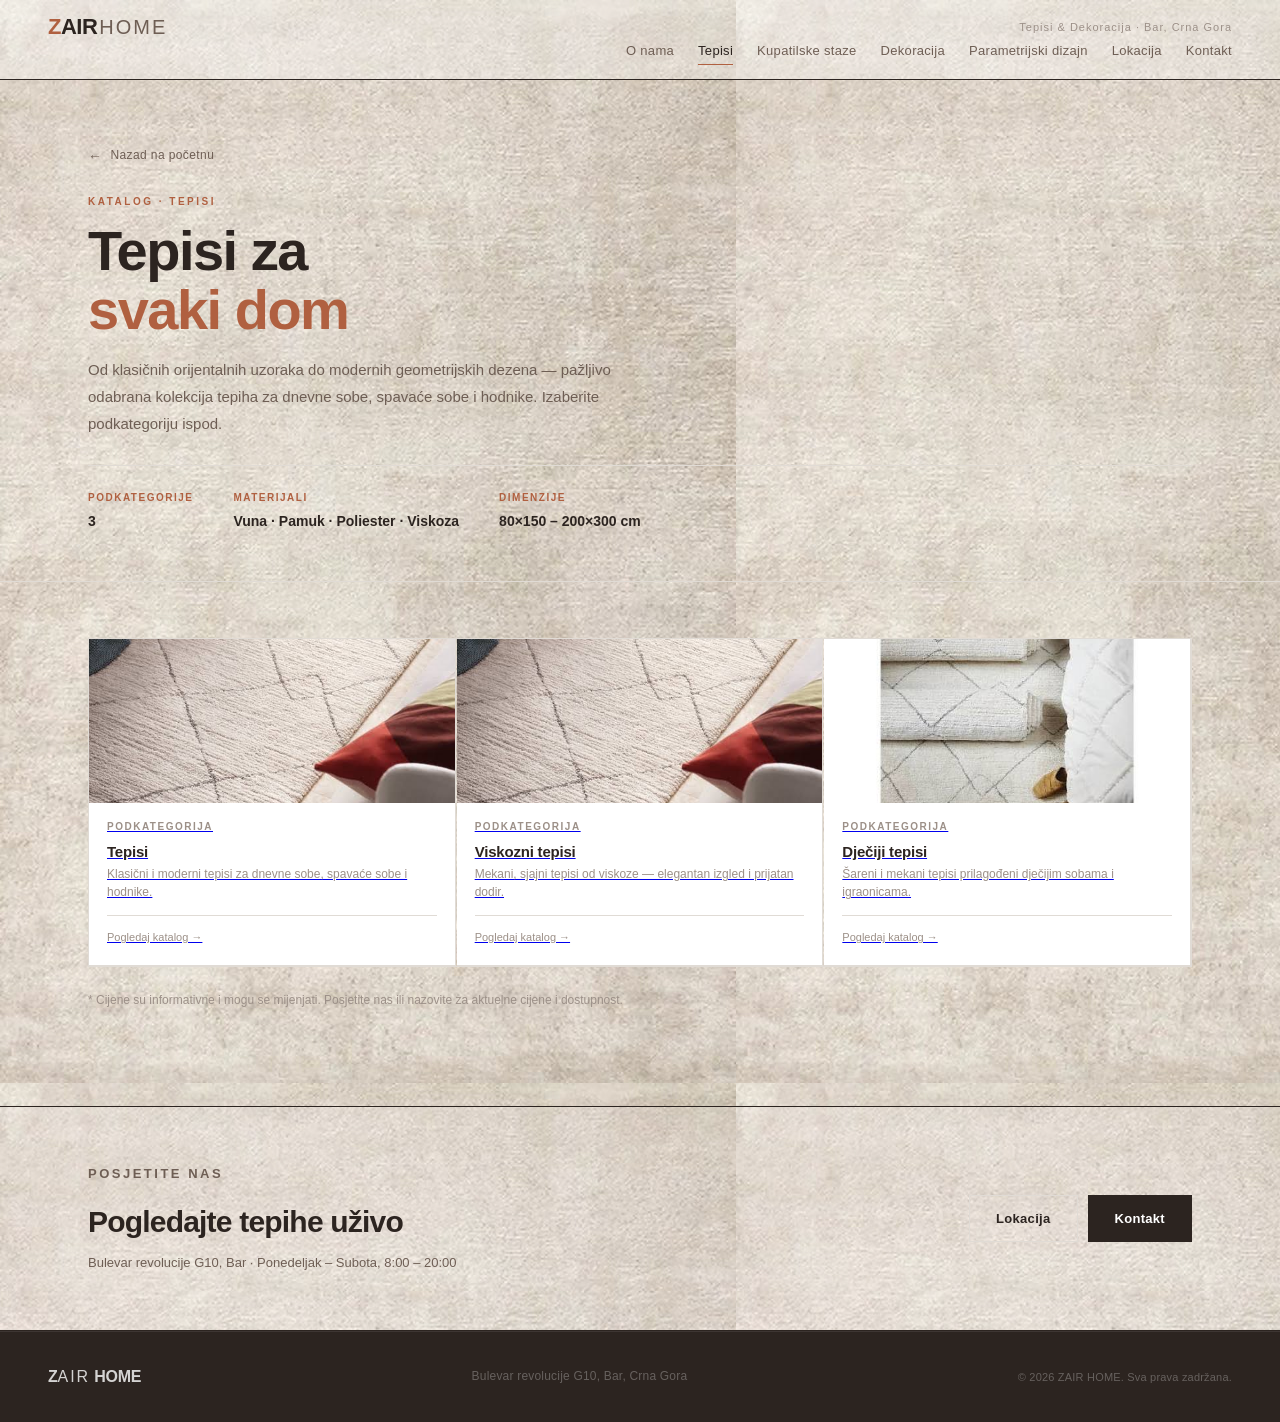
==== Tepisi.html @ 649bf8f8 "Initial commit" ====
<!DOCTYPE html>
<html lang="sr">
<head>
  <meta charset="UTF-8" />
  <meta name="viewport" content="width=device-width, initial-scale=1.0"/>
  <title>Tepisi – ZAIR HOME, Bar</title>
  <link rel="stylesheet" href="Style.css"/>
</head>

<body>

  <!-- HEADER -->
  <header>
    <div class="header-top">
      <a href="index.html" class="logo"><span class="logo-z">Z</span>AIR<span class="logo-home">HOME</span></a>
      <span class="header-tagline">Tepisi &amp; Dekoracija · Bar, Crna Gora</span>
      <button class="nav-toggle" aria-label="Otvori meni">&#9776;</button>
    </div>
    <div class="header-bottom">
      <nav>
        <a href="index.html#o-nama">O nama</a>
        <!-- <a href="katalog.html">Katalog</a> -->
        <a href="Tepisi.html" class="nav-active" aria-current="page">Tepisi</a>
        <a href="Kupatilske staze.html">Kupatilske staze</a>
        <a href="Dekoracija.html">Dekoracija</a>
        <a href="Parametrijski dizajn.html">Parametrijski dizajn</a>
        <a href="index.html#lokacija">Lokacija</a>
        <a href="index.html#kontakt">Kontakt</a>
      </nav>
    </div>
  </header>

  <!-- PAGE HERO -->
  <section class="page-hero reveal">
    <div class="container">
      <a href="index.html" class="back-link">Nazad na početnu</a>
      <p class="label">Katalog · Tepisi</p>
      <h1>Tepisi za<br><em>svaki dom</em></h1>
      <p class="page-desc">Od klasičnih orijentalnih uzoraka do modernih geometrijskih dezena — pažljivo odabrana kolekcija tepiha za dnevne sobe, spavaće sobe i hodnike. Izaberite podkategoriju ispod.</p>
      <div class="page-hero-meta">
        <div class="meta-item"><span class="meta-label">Podkategorije</span><span class="meta-value">3</span></div>
        <div class="meta-item"><span class="meta-label">Materijali</span><span class="meta-value">Vuna · Pamuk · Poliester · Viskoza</span></div>
        <div class="meta-item"><span class="meta-label">Dimenzije</span><span class="meta-value">80×150 – 200×300 cm</span></div>
      </div>
    </div>
  </section>

  <!-- PODKATEGORIJE -->
  <section class="section-products reveal">
    <div class="container">

      <!--
        PODKATEGORIJE TEPIHA
        Svaka kartica ispod je link ka posebnom html fajlu koji sadrži
        proizvode iz te podkategorije (isti "product-card" grid koji si
        do sada koristila na ovoj stranici).

        FOTOGRAFIJE ZA KARTICE: stavi sliku u images/tepisi/ pod imenom
        koje već piše u src="..." ispod. Dok slika ne postoji, kartica
        automatski prikazuje "Dodaj fotografiju" (isto kao i za proizvode).

        Fajlovi podkategorija (kreirani uz ovu stranicu):
          - klasicni-tepisi.html
          - viskozni-tepisi.html
          - djeciji-tepisi.html
        U svaki od njih dodaješ proizvode na isti način kao ranije u
        ovom fajlu (kopiraj/nalijepi <article class="product-card">...).
      -->

      <div class="product-grid" id="subcategory-grid" style="grid-template-columns: repeat(3, 1fr);">

        <a class="product-card" href="Klasicni tepisi.html">
          <div class="product-img">
            <img src="images/tepisi/klasicni/tepih2.jpg" alt="Tepisi">
          </div>
          <div class="product-info">
            <span class="product-tag">Podkategorija</span>
            <h3>Tepisi</h3>
            <p class="product-desc">Klasični i moderni tepisi za dnevne sobe, spavaće sobe i hodnike.</p>
            <div class="product-footer">
              <span class="sizes">Pogledaj katalog →</span>
            </div>
          </div>
        </a>

        <a class="product-card" href="Viskozni tepisi.html">
          <div class="product-img">
            <img src="images/tepisi/viskozni/cover.jpg" alt="Viskozni tepisi">
          </div>
          <div class="product-info">
            <span class="product-tag">Podkategorija</span>
            <h3>Viskozni tepisi</h3>
            <p class="product-desc">Mekani, sjajni tepisi od viskoze — elegantan izgled i prijatan dodir.</p>
            <div class="product-footer">
              <span class="sizes">Pogledaj katalog →</span>
            </div>
          </div>
        </a>

        <a class="product-card" href="Djeciji tepisi.html">
          <div class="product-img">
            <img src="images/tepisi/djeciji/cover.jpg" alt="Dječiji tepisi">
          </div>
          <div class="product-info">
            <span class="product-tag">Podkategorija</span>
            <h3>Dječiji tepisi</h3>
            <p class="product-desc">Šareni i mekani tepisi prilagođeni dječijim sobama i igraonicama.</p>
            <div class="product-footer">
              <span class="sizes">Pogledaj katalog →</span>
            </div>
          </div>
        </a>

      </div>

      <p class="catalog-note">* Cijene su informativne i mogu se mijenjati. Posjetite nas ili nazovite za aktuelne cijene i dostupnost.</p>
    </div>
  </section>

  <!-- CTA -->
  <section class="page-cta reveal">
    <div class="container page-cta-inner">
      <div>
        <p class="label">Posjetite nas</p>
        <h2>Pogledajte tepihe uživo</h2>
        <p>Bulevar revolucije G10, Bar · Ponedeljak – Subota, 8:00 – 20:00</p>
      </div>
      <div class="page-cta-actions">
        <a href="index.html#lokacija" class="btn-ghost">Lokacija</a>
        <a href="index.html#kontakt" class="btn-primary">Kontakt</a>
      </div>
    </div>
  </section>

  <footer>
    <div class="footer-logo">Z<span>AIR</span> HOME</div>
    <p>Bulevar revolucije G10, Bar, Crna Gora</p>
    <p class="footer-copy">© 2026 ZAIR HOME. Sva prava zadržana.</p>
  </footer>

  <script src="main.js"></script>
</body>
</html>
---- Style.css ----
/* ==============================
   RESET & BASE
============================== */
*, *::before, *::after {
  margin: 0;
  padding: 0;
  box-sizing: border-box;
}

:root {
  --white:        #ffffff;
  --snow:         #fafafa;
  --mist:         #f3f1ee;
  --stone:        #e8e4df;
  --dusk:         #c9c3bb;
  --rust:         #b06040;
  --rust-soft:    #c87c5c;
  --rust-pale:    #f5ece7;
  --charcoal:     #2c2420;
  --warm-gray:    #6e5e54;
  --cool-gray:    #9c9088;
  --border:       #e0dbd5;

  --sans: "Inter", "Segoe UI", "Helvetica Neue", Arial, sans-serif;
  --serif: Georgia, "Times New Roman", serif;
}

html { scroll-behavior: smooth; }

body {
  background-color: var(--white);
  background-image: url('images/pozadina.jpg');
  background-repeat: repeat;
  color: var(--charcoal);
  font-family: var(--sans);
  font-size: 15px;
  line-height: 1.65;
  -webkit-font-smoothing: antialiased;
}

.container {
  max-width: 1200px;
  margin: 0 auto;
  padding: 0 48px;
}

/* ==============================
   SCROLL REVEAL
============================== */
.reveal {
  opacity: 0;
  transform: translateY(16px);
  transition: opacity 0.55s ease, transform 0.55s ease;
}
.reveal.visible { opacity: 1; transform: none; }

/* ==============================
   HEADER — two-row stacked layout
============================== */
header {
  position: sticky;
  top: 0;
  z-index: 100;
  background: rgba(255, 255, 255, 0.35);
  border-bottom: 1.5px solid var(--charcoal);
}

.header-top {
  display: flex;
  align-items: center;
  justify-content: space-between;
  padding: 14px 48px 0;
}

.header-bottom {
  padding: 0 48px 14px;
  display: flex;
  justify-content: flex-end;
}

.logo {
  font-family: var(--sans);
  font-size: 22px;
  font-weight: 800;
  letter-spacing: -0.5px;
  color: var(--charcoal);
  line-height: 1;
  text-decoration: none;
}
.logo-z { color: var(--rust); }
.logo-home {
  font-weight: 300;
  font-size: 20px;
  letter-spacing: 2px;
  color: var(--warm-gray);
  margin-left: 2px;
}

.header-tagline {
  font-size: 11px;
  color: var(--cool-gray);
  letter-spacing: 1px;
  padding: 4px 0;
}

nav {
  display: flex;
  align-items: center;
}
nav a {
  margin-left: 24px;
  text-decoration: none;
  color: var(--warm-gray);
  font-size: 13px;
  font-weight: 500;
  letter-spacing: 0.3px;
  padding-bottom: 2px;
  border-bottom: 1.5px solid transparent;
  transition: color 0.18s, border-color 0.18s;
}
nav a:hover {
  color: var(--charcoal);
  border-bottom-color: var(--charcoal);
}
nav a.nav-active {
  color: var(--charcoal);
  border-bottom-color: var(--rust);
}

.nav-toggle {
  display: none;
  background: none;
  border: none;
  font-size: 22px;
  cursor: pointer;
  color: var(--charcoal);
}

/* ==============================
   HERO — left-heavy, ruled lines
============================== */
.hero {
  min-height: 86vh;
  display: grid;
  grid-template-rows: 1fr auto;
  padding: 72px 48px 0;
  background: transparent;
  position: relative;
  overflow: hidden;
}

.hero-content {
  position: relative;
  z-index: 2;
  max-width: 640px;
  padding-top: 20px;
}

.hero-eyebrow {
  font-size: 11px;
  letter-spacing: 2px;
  text-transform: uppercase;
  color: var(--rust);
  margin-bottom: 20px;
  font-weight: 600;
  display: flex;
  align-items: center;
  gap: 10px;
}
.hero-eyebrow::after {
  content: '';
  display: block;
  height: 1px;
  width: 40px;
  background: var(--rust);
  opacity: 0.5;
}

.hero h1 {
  font-family: var(--sans);
  font-size: clamp(40px, 6vw, 86px);
  line-height: 1.0;
  font-weight: 800;
  color: var(--charcoal);
  margin-bottom: 22px;
  letter-spacing: -2px;
}

.hero h1 em {
  font-style: normal;
  color: var(--rust);
}

.hero-sub {
  font-size: 16px;
  color: var(--warm-gray);
  max-width: 420px;
  margin-bottom: 40px;
  line-height: 1.75;
  font-weight: 400;
}

.hero-ctas {
  display: flex;
  gap: 12px;
  flex-wrap: wrap;
}

.btn-primary {
  display: inline-flex;
  align-items: center;
  gap: 8px;
  padding: 12px 26px;
  background: var(--charcoal);
  color: var(--white);
  text-decoration: none;
  font-size: 13px;
  font-weight: 600;
  letter-spacing: 0.3px;
  border: 1.5px solid var(--charcoal);
  transition: background 0.2s, color 0.2s;
}
.btn-primary:hover {
  background: var(--rust);
  border-color: var(--rust);
}

.btn-ghost {
  display: inline-flex;
  align-items: center;
  gap: 8px;
  padding: 12px 26px;
  background: transparent;
  color: var(--charcoal);
  text-decoration: none;
  font-size: 13px;
  font-weight: 600;
  letter-spacing: 0.3px;
  border: 1.5px solid var(--border);
  transition: border-color 0.2s, color 0.2s;
}
.btn-ghost:hover {
  border-color: var(--charcoal);
}

/* Decorative right element */
.hero-pattern {
  position: absolute;
  right: 48px;
  top: 72px;
  bottom: 0;
  width: 340px;
  pointer-events: none;
  display: flex;
  flex-direction: column;
  gap: 0;
  overflow: hidden;
}
.hero-pattern svg {
  width: 100%;
  height: 100%;
  color: var(--rust);
}

/* Logo frame — sits directly over the decorative grid pattern, logo fills it edge-to-edge */
.hero-logo-frame {
  position: absolute;
  top: 50%;
  left: 50%;
  transform: translate(-50%, -50%);
  width: 54%;
  aspect-ratio: 1;
  border: 1.5px solid var(--charcoal);
  background: var(--snow);
  overflow: hidden;
  box-shadow: 0 20px 44px rgba(44, 36, 32, 0.14);
}

.hero-logo-frame img {
  width: 100%;
  height: 100%;
  object-fit: cover;
  display: block;
}

/* Shown automatically until images/logo.png is added */
.hero-logo-frame.img-missing img { display: none; }
.hero-logo-frame.img-missing::before {
  content: 'ZH';
  position: absolute;
  inset: 0;
  display: flex;
  align-items: center;
  justify-content: center;
  font-family: var(--sans);
  font-weight: 800;
  font-size: clamp(26px, 3.4vw, 38px);
  letter-spacing: -1px;
  color: var(--charcoal);
}

/* Stats as a ruled bottom strip */
.hero-stats {
  display: grid;
  grid-template-columns: repeat(3, 1fr);
  border-top: 1.5px solid var(--charcoal);
  margin-top: 56px;
  position: relative;
  z-index: 2;
}

.stat {
  padding: 24px 0;
  border-right: 1px solid var(--border);
  padding-right: 32px;
}
.stat:last-child { border-right: none; padding-right: 0; }
.stat:not(:first-child) { padding-left: 32px; }

.stat-num {
  font-family: var(--sans);
  font-size: 28px;
  font-weight: 800;
  color: var(--charcoal);
  letter-spacing: -1px;
  line-height: 1;
  margin-bottom: 4px;
}

.stat-label {
  font-size: 11px;
  color: var(--cool-gray);
  letter-spacing: 0.5px;
  font-weight: 500;
}

/* ==============================
   LABELS
============================== */
.label {
  font-size: 10px;
  font-weight: 700;
  letter-spacing: 2.5px;
  text-transform: uppercase;
  color: var(--rust);
  margin-bottom: 12px;
}

/* ==============================
   ABOUT — mist bg, horizontal rule feel
============================== */
.section-about {
  padding: 96px 0;
  background: rgba(243, 241, 238, 0.2);
  border-top: 1.5px solid var(--charcoal);
  border-bottom: 1.5px solid var(--charcoal);
}

.about-grid {
  display: grid;
  grid-template-columns: 1fr 1fr;
  gap: 80px;
  align-items: start;
}

.about-text h2 {
  font-family: var(--sans);
  font-size: clamp(26px, 3vw, 42px);
  font-weight: 800;
  line-height: 1.1;
  margin-bottom: 20px;
  color: var(--charcoal);
  letter-spacing: -1px;
}

.about-text p {
  color: var(--warm-gray);
  font-size: 15px;
  margin-bottom: 16px;
  max-width: 440px;
  line-height: 1.8;
}

.about-highlights {
  display: flex;
  flex-direction: column;
  gap: 0;
  border: 1.5px solid var(--charcoal);
}

.highlight-card {
  background: var(--white);
  border: none;
  border-bottom: 1px solid var(--border);
  padding: 24px 28px;
  transition: background 0.2s;
}
.highlight-card:last-child { border-bottom: none; }
.highlight-card:hover { background: var(--rust-pale); }

.highlight-icon {
  font-size: 15px;
  color: var(--rust);
  margin-bottom: 10px;
  display: block;
}

.highlight-card h3 {
  font-family: var(--sans);
  font-size: 14px;
  font-weight: 700;
  margin-bottom: 5px;
  color: var(--charcoal);
  letter-spacing: 0;
}

.highlight-card p {
  font-size: 13px;
  color: var(--warm-gray);
  line-height: 1.6;
}

/* ==============================
   CATALOG OVERVIEW (index.html)
============================== */
.section-catalog {
  padding: 96px 0;
  background: transparent;
}

.catalog-header {
  margin-bottom: 36px;
  padding-bottom: 20px;
  border-bottom: 1px solid var(--border);
}

.catalog-header h2 {
  font-family: var(--sans);
  font-size: clamp(24px, 2.8vw, 38px);
  font-weight: 800;
  color: var(--charcoal);
  letter-spacing: -1px;
  margin-bottom: 10px;
}

.catalog-header p {
  font-size: 14px;
  color: var(--warm-gray);
  max-width: 480px;
  line-height: 1.7;
}

.category-grid {
  display: grid;
  grid-template-columns: repeat(3, 1fr);
  gap: 1px;
  background: transparent;
  border: 1px solid var(--border);
}

.category-card {
  background: var(--white);
  text-decoration: none;
  color: inherit;
  display: flex;
  flex-direction: column;
  transition: background 0.2s;
}
.category-card:hover { background: var(--snow); }
.category-card:hover .category-card-img { filter: brightness(0.95); }

.category-card-img {
  height: 200px;
  position: relative;
  overflow: hidden;
  background: var(--stone);
  transition: filter 0.25s;
}
.category-card-img img {
  width: 100%;
  height: 100%;
  object-fit: cover;
  display: block;
  transition: transform 0.35s ease;
}
.category-card:hover .category-card-img img { transform: scale(1.04); }

.category-card-img.img-missing img { display: none; }
.category-card-img.img-missing::before {
  content: 'Dodaj fotografiju';
  position: absolute;
  inset: 0;
  display: flex;
  align-items: center;
  justify-content: center;
  font-size: 11px;
  letter-spacing: 0.6px;
  text-transform: uppercase;
  font-weight: 700;
  color: var(--cool-gray);
}

.category-card-body {
  padding: 24px 26px 28px;
  flex: 1;
  display: flex;
  flex-direction: column;
}

.category-card-count {
  font-size: 10px;
  font-weight: 700;
  letter-spacing: 1.5px;
  text-transform: uppercase;
  color: var(--cool-gray);
  margin-bottom: 8px;
}

.category-card h3 {
  font-family: var(--sans);
  font-size: 21px;
  font-weight: 800;
  color: var(--charcoal);
  margin-bottom: 8px;
  letter-spacing: -0.5px;
}

.category-card p {
  font-size: 13px;
  color: var(--warm-gray);
  line-height: 1.65;
  margin-bottom: 20px;
  flex: 1;
}

.category-card-link {
  font-size: 12px;
  font-weight: 700;
  color: var(--rust);
  letter-spacing: 0.3px;
  display: inline-flex;
  align-items: center;
  gap: 6px;
  transition: gap 0.2s;
}
.category-card:hover .category-card-link { gap: 10px; }

/* ==============================
   PAGE HERO (tepisi / posudje / dekoracija)
============================== */
.page-hero {
  padding: 64px 0 48px;
  border-bottom: 1px solid var(--border);
}

.back-link {
  display: inline-flex;
  align-items: center;
  gap: 8px;
  text-decoration: none;
  color: var(--warm-gray);
  font-size: 12px;
  letter-spacing: 0.4px;
  margin-bottom: 26px;
  transition: color 0.18s;
}
.back-link::before { content: '←'; font-size: 14px; }
.back-link:hover { color: var(--rust); }

.page-hero h1 {
  font-family: var(--sans);
  font-weight: 800;
  font-size: clamp(30px, 4.5vw, 56px);
  letter-spacing: -1.5px;
  line-height: 1.05;
  color: var(--charcoal);
  margin-bottom: 16px;
}
.page-hero h1 em {
  font-style: normal;
  color: var(--rust);
}

.page-desc {
  font-size: 15px;
  color: var(--warm-gray);
  max-width: 560px;
  line-height: 1.8;
  margin-bottom: 28px;
}

.page-hero-meta {
  display: flex;
  gap: 40px;
  flex-wrap: wrap;
  padding-top: 24px;
  border-top: 1px solid var(--border);
}
.meta-item { display: flex; flex-direction: column; gap: 4px; }
.meta-label {
  font-size: 10px;
  letter-spacing: 1.5px;
  text-transform: uppercase;
  color: var(--rust);
  font-weight: 700;
}
.meta-value {
  font-size: 14px;
  color: var(--charcoal);
  font-weight: 600;
}

/* ==============================
   PRODUCT GRID (category pages)
============================== */
.section-products { padding: 56px 0 96px; background: transparent; }

.product-grid {
  display: grid;
  grid-template-columns: repeat(auto-fill, minmax(260px, 1fr));
  gap: 1px;
  background: transparent;
  border: 1px solid var(--border);
}

.product-card {
  background: var(--white);
  overflow: hidden;
  border-right: 1px solid var(--border);
  border-bottom: 1px solid var(--border);
}

.product-card:hover .product-img { filter: brightness(0.95); }
.product-card:hover .product-info { background: var(--snow); }

.product-img {
  height: 164px;
  position: relative;
  overflow: hidden;
  background: var(--stone);
  cursor: zoom-in;
  transition: filter 0.25s;
}
.product-img img {
  width: 100%;
  height: 100%;
  object-fit: cover;
  display: block;
  transition: transform 0.35s ease;
}
.product-card:hover .product-img img { transform: scale(1.05); }

.product-img::after {
  content: '⊕';
  position: absolute;
  top: 50%; left: 50%;
  transform: translate(-50%, -50%) scale(0.7);
  font-size: 26px;
  color: #fff;
  opacity: 0;
  transition: opacity 0.2s, transform 0.2s;
  text-shadow: 0 2px 8px rgba(0,0,0,0.4);
  pointer-events: none;
}
.product-card:hover .product-img::after {
  opacity: 1;
  transform: translate(-50%, -50%) scale(1);
}

/* Shown automatically if an <img src> is missing or fails to load */
.product-img.img-missing { cursor: default; }
.product-img.img-missing img { display: none; }
.product-img.img-missing::after { display: none; }
.product-img.img-missing::before {
  content: 'Dodaj fotografiju';
  position: absolute;
  inset: 0;
  display: flex;
  align-items: center;
  justify-content: center;
  font-size: 11px;
  letter-spacing: 0.6px;
  text-transform: uppercase;
  font-weight: 700;
  color: var(--cool-gray);
}

.product-info {
  padding: 16px 18px 18px;
  transition: background 0.2s;
}

.product-tag {
  display: block;
  font-size: 10px;
  font-weight: 700;
  letter-spacing: 1.5px;
  text-transform: uppercase;
  color: var(--cool-gray);
  margin-bottom: 6px;
}

.product-info h3 {
  font-family: var(--sans);
  font-size: 15px;
  font-weight: 700;
  margin-bottom: 4px;
  color: var(--charcoal);
  letter-spacing: -0.2px;
  line-height: 1.3;
}

.product-desc {
  font-size: 12px;
  color: var(--cool-gray);
  margin-bottom: 14px;
  line-height: 1.5;
}

.product-footer {
  display: flex;
  align-items: baseline;
  justify-content: space-between;
  flex-wrap: wrap;
  gap: 6px;
  padding-top: 12px;
  border-top: 1px solid var(--border);
}

.price {
  font-family: var(--sans);
  font-size: 20px;
  font-weight: 800;
  color: var(--charcoal);
  letter-spacing: -0.5px;
}

.sizes { font-size: 11px; color: var(--cool-gray); }
.product-note { font-size: 11px; color: var(--cool-gray); }

.badge-new, .badge-sale {
  font-size: 10px;
  font-weight: 700;
  letter-spacing: 1px;
  text-transform: uppercase;
  padding: 3px 8px;
  background: var(--rust-pale);
  color: var(--rust);
  border: 1px solid var(--rust-soft);
}

.catalog-note {
  margin-top: 24px;
  font-size: 12px;
  color: var(--cool-gray);
}

/* ==============================
   PAGE CTA (visit / contact band on category pages)
============================== */
.page-cta {
  padding: 56px 0;
  background: rgba(243, 241, 238, 0.2);
  border-top: 1.5px solid var(--charcoal);
  border-bottom: 1.5px solid var(--charcoal);
}

.page-cta-inner {
  display: flex;
  align-items: center;
  justify-content: space-between;
  flex-wrap: wrap;
  gap: 24px;
}
.page-cta h2 {
  font-family: var(--sans);
  font-weight: 800;
  font-size: clamp(20px, 2.4vw, 30px);
  letter-spacing: -0.8px;
  color: var(--charcoal);
  margin: 6px 0 6px;
}
.page-cta p { font-size: 13px; color: var(--warm-gray); }
.page-cta-actions { display: flex; gap: 10px; flex-wrap: wrap; }

/* ==============================
   LOKACIJA
============================== */
.section-location {
  padding: 96px 0;
  background: rgba(243, 241, 238, 0.2);
  border-top: 1.5px solid var(--charcoal);
  border-bottom: 1.5px solid var(--charcoal);
}

.location-grid {
  display: grid;
  grid-template-columns: 1fr 1.4fr;
  gap: 64px;
  align-items: stretch;
  min-height: 380px;
}

.location-info h2 {
  font-family: var(--sans);
  font-size: clamp(24px, 2.8vw, 40px);
  font-weight: 800;
  line-height: 1.1;
  margin-bottom: 32px;
  color: var(--charcoal);
  letter-spacing: -1px;
}

.location-details {
  display: flex;
  flex-direction: column;
  gap: 0;
  border-top: 1px solid var(--border);
}

.location-row {
  display: flex;
  align-items: flex-start;
  gap: 14px;
  padding: 16px 0;
  border-bottom: 1px solid var(--border);
}

.loc-icon {
  font-size: 15px;
  color: var(--rust);
  flex-shrink: 0;
  width: 18px;
  text-align: center;
  margin-top: 3px;
}

.location-row strong {
  display: block;
  font-size: 10px;
  font-weight: 700;
  letter-spacing: 1.5px;
  text-transform: uppercase;
  color: var(--cool-gray);
  margin-bottom: 3px;
}

.location-row p {
  font-size: 14px;
  color: var(--charcoal);
  line-height: 1.6;
}

.map-frame {
  overflow: hidden;
  border: 1.5px solid var(--charcoal);
  min-height: 340px;
}
.map-frame iframe { display: block; }

/* ==============================
   KONTAKT
============================== */
.section-contact {
  padding: 96px 0;
  background: var(--charcoal);
}

.section-contact .label {
  color: var(--rust-soft);
  font-size: 22px;
  letter-spacing: 3px;
  font-weight: 700;
}

.contact-inner { max-width: 580px; }

.contact-inner h2 {
  font-family: var(--sans);
  font-size: clamp(28px, 4vw, 56px);
  font-weight: 800;
  color: var(--white);
  margin-bottom: 16px;
  line-height: 1.05;
  letter-spacing: -1.5px;
}

.section-contact .btn-primary {
  background: var(--rust);
  border-color: var(--rust);
}
.section-contact .btn-primary:hover {
  background: var(--rust-soft);
  border-color: var(--rust-soft);
}

.contact-list {
  list-style: none;
  margin: 36px 0 28px;
  padding: 0;
}

.contact-list li {
  display: flex;
  align-items: center;
  gap: 16px;
  font-size: 18px;
  line-height: 1.9;
  padding: 10px 0;
  border-bottom: 1px solid rgba(255,255,255,0.08);
}
.contact-list li:last-child { border-bottom: none; }

.contact-icon {
  color: var(--rust-soft);
  flex-shrink: 0;
  transition: color 0.2s ease;
}
.contact-list li:hover .contact-icon { color: var(--rust); }

.contact-list-value {
  color: var(--white);
  text-decoration: none;
  font-weight: 600;
  transition: color 0.2s ease;
}
.contact-list-value:hover,
.contact-list-value:visited,
.contact-list-value:active { color: var(--white); text-decoration: none; }
.contact-list-value:hover { color: var(--rust-soft); }

.contact-address {
  margin-top: 20px;
  font-size: 12px;
  color: rgba(255,255,255,0.35);
  letter-spacing: 0.3px;
}

/* ==============================
   FOOTER
============================== */
footer {
  background: var(--charcoal);
  border-top: 1px solid rgba(255,255,255,0.08);
  padding: 32px 48px;
  display: flex;
  align-items: center;
  justify-content: space-between;
  flex-wrap: wrap;
  gap: 16px;
}

.footer-logo {
  font-family: var(--sans);
  font-size: 16px;
  font-weight: 800;
  letter-spacing: -0.3px;
  color: rgba(255,255,255,0.8);
}
.footer-logo span { font-weight: 300; letter-spacing: 2px; }

footer p {
  font-size: 12px;
  color: rgba(255,255,255,0.28);
  letter-spacing: 0.2px;
}
.footer-copy { font-size: 11px !important; }

/* ==============================
   LIGHTBOX (category pages, only used when a product has a real photo)
============================== */
.lightbox {
  display: none;
  position: fixed;
  inset: 0;
  z-index: 1000;
  background: rgba(24, 19, 16, 0.94);
  align-items: center;
  justify-content: center;
}
.lightbox.active { display: flex; }

.lightbox img {
  max-width: 90vw;
  max-height: 88vh;
  object-fit: contain;
  border-radius: 3px;
  box-shadow: 0 24px 64px rgba(0,0,0,0.5);
}

.lb-close {
  position: absolute;
  top: 24px; right: 30px;
  font-size: 28px;
  color: #fff;
  cursor: pointer;
  background: none;
  border: none;
  line-height: 1;
  opacity: 0.7;
  transition: opacity 0.2s;
}
.lb-close:hover { opacity: 1; }

.lb-prev, .lb-next {
  position: absolute;
  top: 50%;
  transform: translateY(-50%);
  font-size: 22px;
  color: #fff;
  cursor: pointer;
  background: rgba(255,255,255,0.12);
  border: none;
  width: 46px; height: 46px;
  border-radius: 50%;
  display: flex;
  align-items: center;
  justify-content: center;
  transition: background 0.2s;
  backdrop-filter: blur(4px);
}
.lb-prev { left: 24px; }
.lb-next { right: 24px; }
.lb-prev:hover, .lb-next:hover { background: rgba(255,255,255,0.22); }

.lb-counter {
  position: absolute;
  bottom: 22px;
  left: 50%;
  transform: translateX(-50%);
  font-size: 12px;
  color: rgba(255,255,255,0.55);
  letter-spacing: 1.5px;
}

/* ==============================
   RESPONSIVE
============================== */
@media (max-width: 900px) {
  .container { padding: 0 28px; }
  .header-top, .header-bottom { padding-left: 28px; padding-right: 28px; }
  .hero { padding: 60px 28px 0; }
  .hero-pattern { display: none; }
  .about-grid { grid-template-columns: 1fr; gap: 40px; }
  .category-grid { grid-template-columns: 1fr; }
  .location-grid { grid-template-columns: 1fr; }
  .map-frame { min-height: 260px; }
  .page-cta-inner { flex-direction: column; align-items: flex-start; }
  footer { padding: 24px 28px; flex-direction: column; align-items: flex-start; }
}

@media (max-width: 640px) {
  .container { padding: 0 18px; }
  .header-top { padding: 12px 18px 0; }
  .header-bottom { padding: 0 18px 12px; }
  .header-tagline { display: none; }

  nav {
    display: none;
    position: absolute;
    top: 100%;
    left: 0; right: 0;
    background: var(--white);
    border-bottom: 1.5px solid var(--charcoal);
    padding: 12px 18px 16px;
    flex-direction: column;
  }
  nav.open { display: flex; }
  nav a { margin: 8px 0; font-size: 14px; border-bottom: none; }
  .nav-toggle { display: block; }

  .hero { padding: 48px 18px 0; }
  .hero-stats { grid-template-columns: 1fr 1fr; }
  .stat:last-child { grid-column: span 2; border-top: 1px solid var(--border); padding-top: 16px; }
  .stat:not(:first-child) { padding-left: 0; }
  .stat { padding-right: 0; border-right: none; }

  .section-about, .section-catalog,
  .section-location, .section-contact,
  .section-products { padding: 60px 0; }
  .page-hero { padding: 44px 0 32px; }
  .page-cta { padding: 40px 0; }

  .product-grid, .category-grid { grid-template-columns: 1fr 1fr; }
  footer { padding: 22px 18px; }
  .lb-prev { left: 8px; }
  .lb-next { right: 8px; }
}

@media (max-width: 400px) {
  .product-grid { grid-template-columns: 1fr; }
}
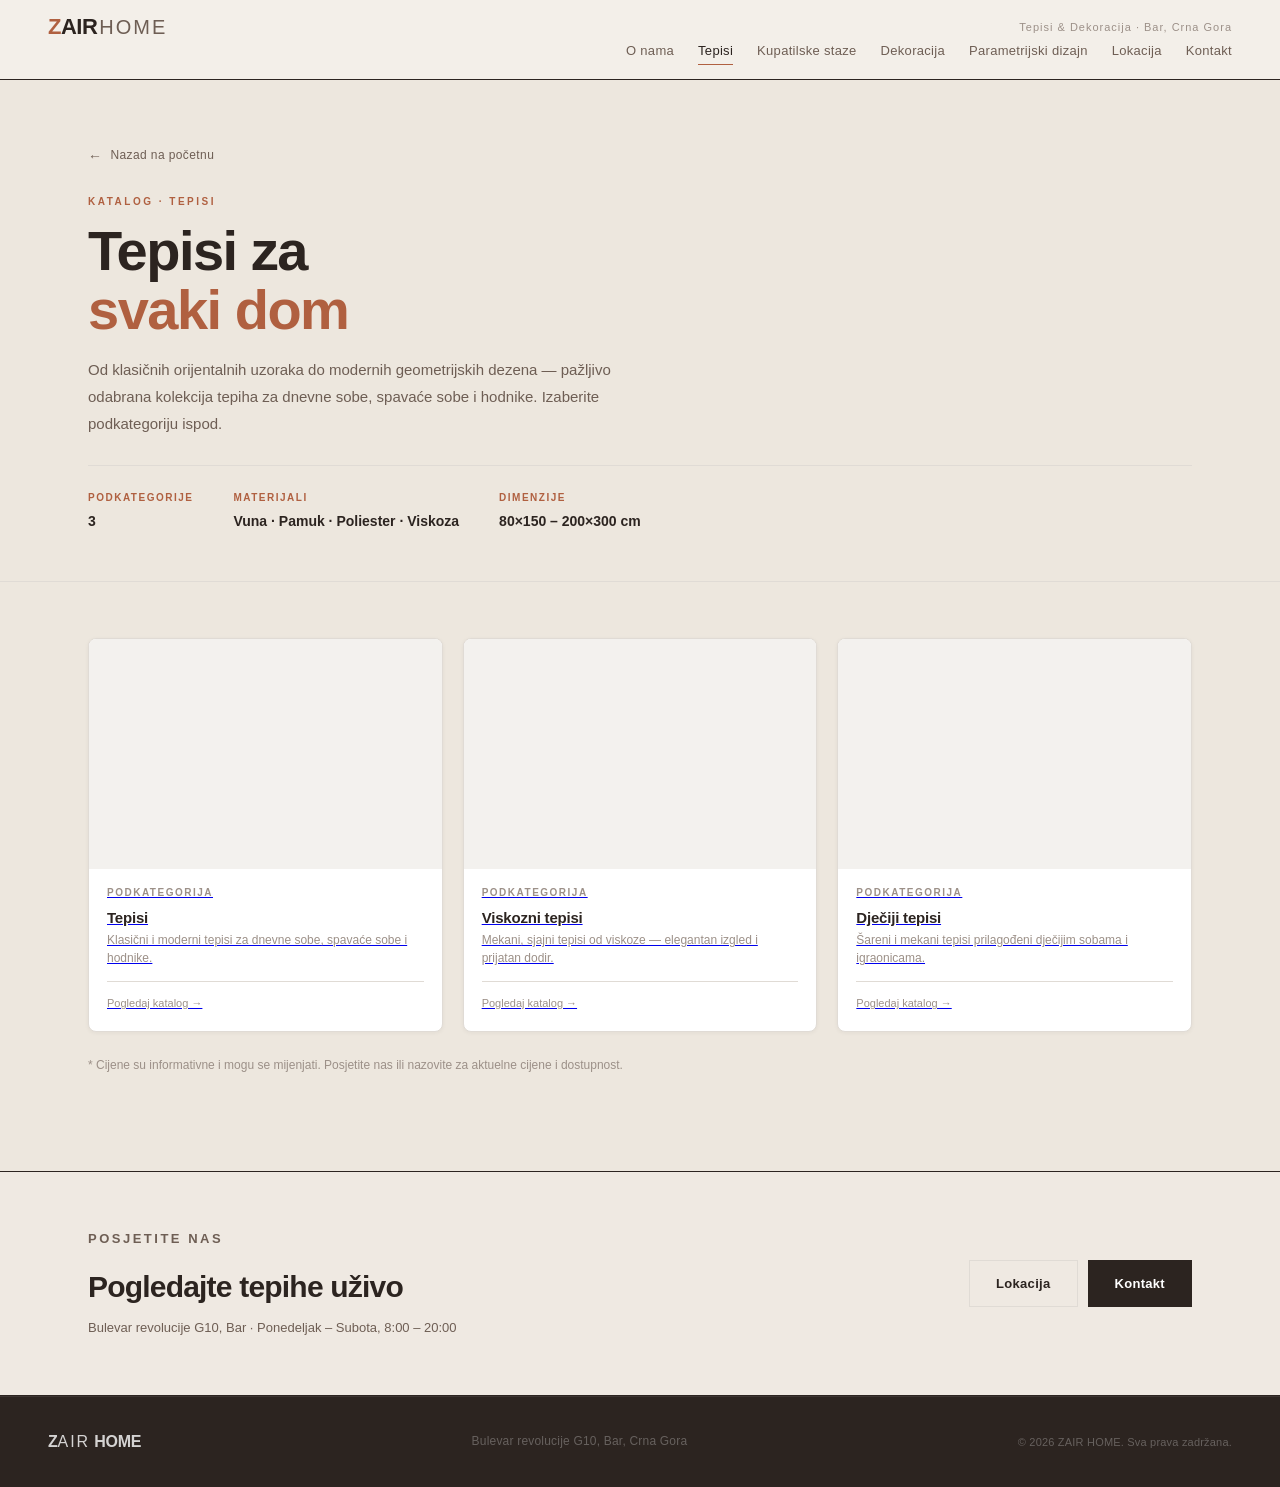
==== commit c432f920: "Add" ====
--- a/Tepisi.html
+++ b/Tepisi.html
@@ -71,7 +71,7 @@
 
         <a class="product-card" href="Klasicni tepisi.html">
           <div class="product-img">
-            <img src="images/tepisi/klasicni/tepih2.jpg" alt="Tepisi">
+            <img src="images/tepisi/klasicni/cover.jpeg" alt="Tepisi">
           </div>
           <div class="product-info">
             <span class="product-tag">Podkategorija</span>
--- a/Style.css
+++ b/Style.css
@@ -28,9 +28,7 @@
 html { scroll-behavior: smooth; }
 
 body {
-  background-color: var(--white);
-  background-image: url('images/pozadina.jpg');
-  background-repeat: repeat;
+  background-color: #ede7de;
   color: var(--charcoal);
   font-family: var(--sans);
   font-size: 15px;
@@ -618,37 +616,72 @@
 .product-grid {
   display: grid;
   grid-template-columns: repeat(auto-fill, minmax(260px, 1fr));
-  gap: 1px;
+  gap: 20px;
   background: transparent;
-  border: 1px solid var(--border);
+  border: none;
 }
 
 .product-card {
   background: var(--white);
+  border: 1px solid var(--border);
+  border-radius: 8px;
   overflow: hidden;
-  border-right: 1px solid var(--border);
-  border-bottom: 1px solid var(--border);
+  box-shadow: 0 1px 4px rgba(44, 36, 32, 0.05);
+  transition: box-shadow 0.25s ease, transform 0.25s ease;
+}
+
+.product-card:hover {
+  box-shadow: 0 8px 20px rgba(44, 36, 32, 0.1);
+  transform: translateY(-2px);
 }
 
 .product-card:hover .product-img { filter: brightness(0.95); }
 .product-card:hover .product-info { background: var(--snow); }
 
 .product-img {
-  height: 164px;
+  height: 230px;
   position: relative;
   overflow: hidden;
-  background: var(--stone);
+  background: var(--mist);
   cursor: zoom-in;
-  transition: filter 0.25s;
-}
+}
+
 .product-img img {
   width: 100%;
   height: 100%;
-  object-fit: cover;
+  object-fit: contain;
   display: block;
-  transition: transform 0.35s ease;
-}
-.product-card:hover .product-img img { transform: scale(1.05); }
+  position: absolute;
+  top: 0;
+  left: 0;
+  transition: opacity 0.4s ease;
+}
+
+.product-img img:first-of-type { opacity: 1; z-index: 1; }
+.product-img img:last-of-type { opacity: 0; z-index: 2; }
+.product-card:hover .product-img img:last-of-type { opacity: 1; }
+
+/* Opis materijala/uzorka koji iskrsne preko slike na hover */
+.product-img-overlay {
+  position: absolute;
+  inset: 0;
+  z-index: 3;
+  display: flex;
+  align-items: flex-end;
+  padding: 16px;
+  background: linear-gradient(to top, rgba(44,36,32,0.7), transparent 60%);
+  opacity: 0;
+  transition: opacity 0.3s ease;
+  pointer-events: none;
+}
+.product-card:hover .product-img-overlay { opacity: 1; }
+.product-img-overlay p {
+  color: var(--white);
+  font-size: 12px;
+  font-weight: 600;
+  letter-spacing: 0.3px;
+  line-height: 1.5;
+}
 
 .product-img::after {
   content: '⊕';
@@ -661,6 +694,7 @@
   transition: opacity 0.2s, transform 0.2s;
   text-shadow: 0 2px 8px rgba(0,0,0,0.4);
   pointer-events: none;
+  z-index: 4;
 }
 .product-card:hover .product-img::after {
   opacity: 1;
@@ -671,6 +705,7 @@
 .product-img.img-missing { cursor: default; }
 .product-img.img-missing img { display: none; }
 .product-img.img-missing::after { display: none; }
+.product-img.img-missing .product-img-overlay { display: none; }
 .product-img.img-missing::before {
   content: 'Dodaj fotografiju';
   position: absolute;
